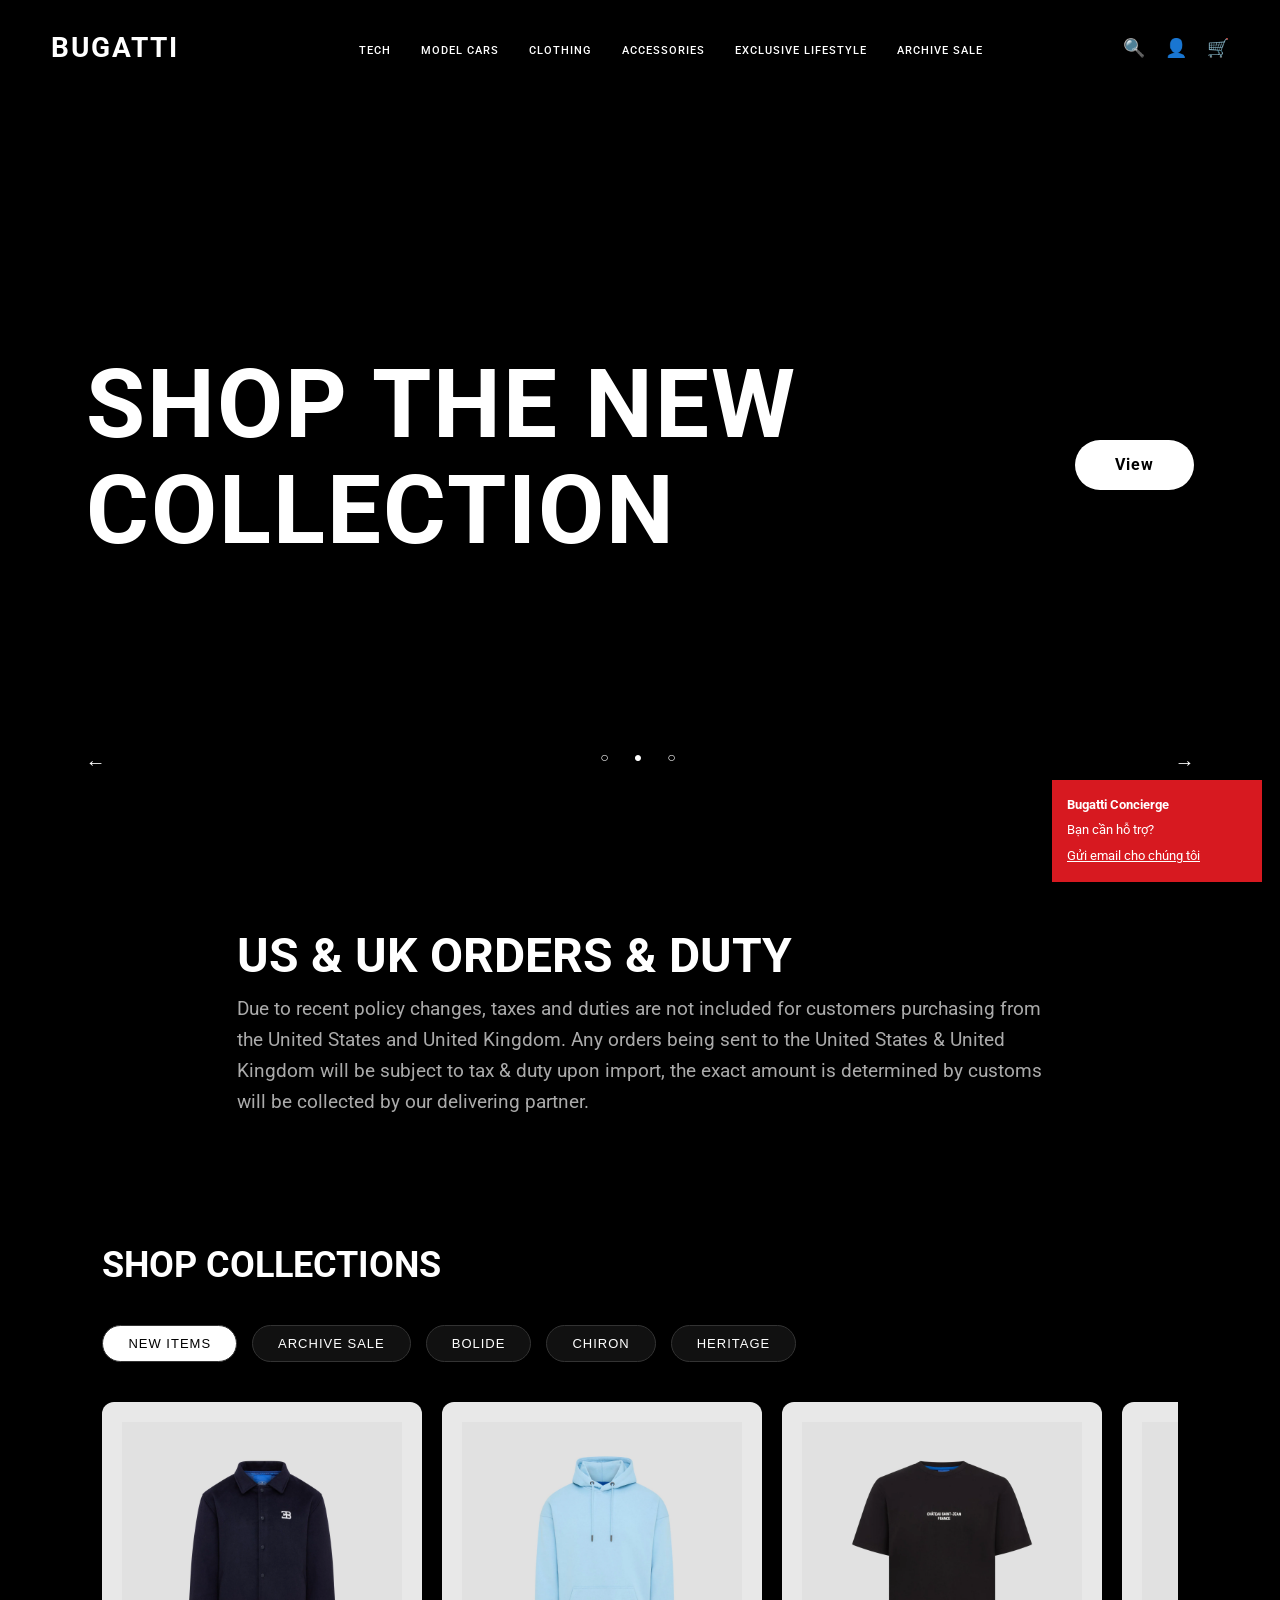
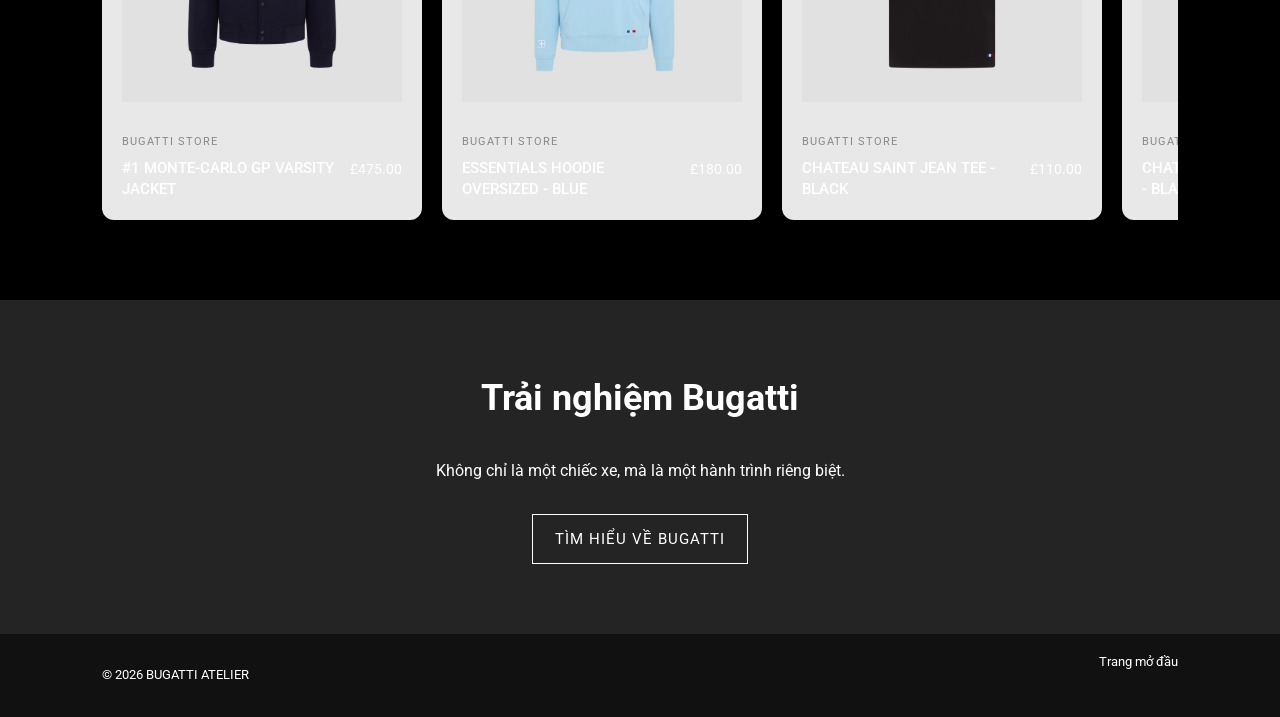
==== home-page.html @ a184dba7 "Add files via upload" ====
<!doctype html>
<html lang="vi">
  <head>
    <meta charset="UTF-8" />
    <meta name="viewport" content="width=device-width, initial-scale=1.0" />
    <title>Bugatti - Trang chủ</title>
    <link rel="stylesheet" href="styles.css" />
  </head>
  <body>
    <div id="container">
      <!-- =========================================
     THANH ĐIỀU HƯỚNG MỚI (TOP BAR)
     ========================================= -->
      <header class="top-bar">
        <div class="logo-text">BUGATTI</div>
        <nav class="main-menu">
          <ul>
            <li><a href="#">TECH</a></li>
            <li><a href="#products">MODEL CARS</a></li>
            <li><a href="#">CLOTHING</a></li>
            <li><a href="#">ACCESSORIES</a></li>
            <li><a href="#">EXCLUSIVE LIFESTYLE</a></li>
            <li><a href="#">ARCHIVE SALE</a></li>
          </ul>
        </nav>
        <div class="header-icons">
          <!-- Tạm dùng các icon dạng văn bản, bạn có thể thay bằng FontAwesome hoặc SVG sau -->
          <a href="#">🔍</a>
          <a href="login-signin.html">👤</a>
          <a href="#">🛒</a>
        </div>
      </header>

      <main>
        <!-- =========================================
     KHU VỰC HERO MỚI (BO GÓC NẰM TRONG NỀN ĐEN)
     ========================================= -->
        <div class="hero-wrapper">
          <div class="section hero new-hero">
            <!-- Khối ảnh nền tự động chuyển đổi (Giữ nguyên cấu trúc hoạt ảnh cũ) -->
            <div class="hero-slideshow">
              <div class="slide slide-1"></div>
              <div class="slide slide-2"></div>
              <div class="slide slide-3"></div>
              <div class="slide slide-4"></div>
              <div class="slide slide-5"></div>
            </div>

            <!-- Khối nội dung dàn sang 2 bên -->
            <div class="hero-content new-hero-content">
              <h1 class="hero-title">SHOP THE NEW<br />COLLECTION</h1>
              <a class="button view-btn" href="#products">View</a>
            </div>

            <!-- Bộ điều khiển dưới đáy (Arrows & Dots) -->
            <div class="hero-controls">
              <span class="arrow">←</span>
              <span class="dots">○ &nbsp; ● &nbsp; ○</span>
              <span class="arrow">→</span>
            </div>
          </div>
        </div>

        <!-- Thêm một dải phân cách trước khi vào bộ sưu tập -->
        <div class="section us-uk-banner">
          <h2>US & UK ORDERS & DUTY</h2>
          <p>
            Due to recent policy changes, taxes and duties are not included for
            customers purchasing from the United States and United Kingdom. Any
            orders being sent to the United States & United Kingdom will be
            subject to tax & duty upon import, the exact amount is determined by
            customs will be collected by our delivering partner.
          </p>
        </div>

        <div class="section simple-section" id="products">
          <h2>SHOP COLLECTIONS</h2>
          <div class="collection-filters">
            <button class="filter-btn active">NEW ITEMS</button>
            <button class="filter-btn">ARCHIVE SALE</button>
            <button class="filter-btn">BOLIDE</button>
            <button class="filter-btn">CHIRON</button>
            <button class="filter-btn">HERITAGE</button>
          </div>

          <!-- KHUNG CUỘN NGANG SẢN PHẨM -->
          <div class="product-scroll-container">
            <!-- Sản phẩm 1 -->
            <div class="bugatti-card">
              <div class="card-image-wrap">
                <img
                  class="img-default"
                  src="images/shirt_1.webp"
                  alt="#1 MONTE-CARLO GP VARSITY JACKET"
                />
                <img
                  class="img-hover"
                  src="images/shirt_1.1.webp"
                  alt="#1 MONTE-CARLO GP VARSITY JACKET Back"
                />
                <div class="quick-view">👁️</div>
                <button class="choose-btn">CHOOSE OPTIONS</button>
              </div>
              <div class="card-info">
                <p class="brand">BUGATTI STORE</p>
                <div class="title-price">
                  <h3 class="title">#1 MONTE-CARLO GP VARSITY JACKET</h3>
                  <span class="price">£475.00</span>
                </div>
              </div>
            </div>

            <!-- Sản phẩm 2 -->
            <div class="bugatti-card">
              <div class="card-image-wrap">
                <img
                  class="img-default"
                  src="images/shirt_2.webp"
                  alt="ESSENTIALS HOODIE OVERSIZED"
                />
                <img
                  class="img-hover"
                  src="images/shirt_2.1.webp"
                  alt="ESSENTIALS HOODIE OVERSIZED Back"
                />
                <div class="quick-view">👁️</div>
                <button class="choose-btn">CHOOSE OPTIONS</button>
              </div>
              <div class="card-info">
                <p class="brand">BUGATTI STORE</p>
                <div class="title-price">
                  <h3 class="title">ESSENTIALS HOODIE OVERSIZED - BLUE</h3>
                  <span class="price">£180.00</span>
                </div>
              </div>
            </div>

            <!-- Sản phẩm 3 -->
            <div class="bugatti-card">
              <div class="card-image-wrap">
                <img
                  class="img-default"
                  src="images/shirt_3.webp"
                  alt="CHATEAU SAINT JEAN TEE"
                />
                <img
                  class="img-hover"
                  src="images/shirt_3.1.webp"
                  alt="CHATEAU SAINT JEAN TEE Back"
                />
                <div class="quick-view">👁️</div>
                <button class="choose-btn">CHOOSE OPTIONS</button>
              </div>
              <div class="card-info">
                <p class="brand">BUGATTI STORE</p>
                <div class="title-price">
                  <h3 class="title">CHATEAU SAINT JEAN TEE - BLACK</h3>
                  <span class="price">£110.00</span>
                </div>
              </div>
            </div>

            <!-- Sản phẩm 4 -->
            <div class="bugatti-card">
              <div class="card-image-wrap">
                <img
                  class="img-default"
                  src="images/shirt_4.webp"
                  alt="CHATEAU SAINT JEAN HOODIE"
                />
                <img
                  class="img-hover"
                  src="images/shirt_4.1.webp"
                  alt="CHATEAU SAINT JEAN HOODIE Back"
                />
                <div class="quick-view">👁️</div>
                <button class="choose-btn">CHOOSE OPTIONS</button>
              </div>
              <div class="card-info">
                <p class="brand">BUGATTI STORE</p>
                <div class="title-price">
                  <h3 class="title">CHATEAU SAINT JEAN HOODIE - BLACK</h3>
                  <span class="price">£180.00</span>
                </div>
              </div>
            </div>

            <!-- Sản phẩm 5 -->
            <div class="bugatti-card">
              <div class="card-image-wrap">
                <img
                  class="img-default"
                  src="images/shirt_5.webp"
                  alt="BUGATTI SIGNATURE CAP"
                />
                <img
                  class="img-hover"
                  src="images/shirt_5.1.webp"
                  alt="BUGATTI SIGNATURE CAP Back"
                />
                <div class="quick-view">👁️</div>
                <button class="choose-btn">CHOOSE OPTIONS</button>
              </div>
              <div class="card-info">
                <p class="brand">BUGATTI STORE</p>
                <div class="title-price">
                  <h3 class="title">BUGATTI SIGNATURE CAP</h3>
                  <span class="price">£75.00</span>
                </div>
              </div>
            </div>

            <!-- Sản phẩm 6 -->
            <div class="bugatti-card">
              <div class="card-image-wrap">
                <img
                  class="img-default"
                  src="images/shirt_6.webp"
                  alt="EB WEEKENDER BAG"
                />
                <img
                  class="img-hover"
                  src="images/shirt_6.1.webp"
                  alt="EB WEEKENDER BAG Inside"
                />
                <div class="quick-view">👁️</div>
                <button class="choose-btn">CHOOSE OPTIONS</button>
              </div>
              <div class="card-info">
                <p class="brand">BUGATTI STORE</p>
                <div class="title-price">
                  <h3 class="title">EB WEEKENDER BAG - LEATHER</h3>
                  <span class="price">£850.00</span>
                </div>
              </div>
            </div>
          </div>
          <!-- Kết thúc khung cuộn -->
        </div>

        <div class="section dark-section">
          <h2>Trải nghiệm Bugatti</h2>
          <p>Không chỉ là một chiếc xe, mà là một hành trình riêng biệt.</p>
          <a class="button light-button" href="introducing.html"
            >TÌM HIỂU VỀ BUGATTI</a
          >
        </div>
      </main>

      <footer>
        <p>© 2026 BUGATTI ATELIER</p>
        <a href="opening.html">Trang mở đầu</a>
      </footer>
    </div>
    <div class="chat-box">
      <strong>Bugatti Concierge</strong>
      <p>Bạn cần hỗ trợ?</p>
      <a href="mailto:concierge@bugatti-atelier.example"
        >Gửi email cho chúng tôi</a
      >
    </div>
  </body>
</html>
---- styles.css ----
/* Tải font Roboto từ Google Fonts để hỗ trợ tốt hiển thị tiếng Việt */
@import url("https://fonts.googleapis.com/css2?family=Roboto:wght@400;500;700&display=swap");

/* =========================================
   THIẾT LẬP CƠ BẢN (RESET & TYPOGRAPHY)
   ========================================= */
* {
  /* Box model: Đảm bảo padding và border tính vào tổng chiều rộng của thẻ, tránh bị phình to[cite: 23, 24] */
  box-sizing: border-box;
}

body {
  margin: 0;
  background-color: #000000; /* Đổi thành đen tuyền */
  color: #ffffff; /* Đổi màu chữ mặc định thành trắng */
  font-family: "Roboto", Arial, Helvetica, sans-serif;
  font-size: 16px;
  line-height: 1.6;
}

img {
  /* Đảm bảo hình ảnh không bao giờ phình to vượt quá khung chứa nó[cite: 24] */
  max-width: 100%;
}

a {
  color: inherit; /* Link tự động lấy màu chữ của phần tử cha */
  text-decoration: none; /* Xóa gạch chân mặc định của thẻ a[cite: 24] */
}

/* =========================================
   KHỐI HEADER & ĐIỀU HƯỚNG (NAVIGATION)
   ========================================= */
.header {
  display: flex; /* Bật Flexbox để dàn hàng ngang[cite: 26] */
  justify-content: space-between; /* Đẩy Logo sang trái, link Đăng nhập sang phải[cite: 26] */
  align-items: center; /* Căn giữa các phần tử theo chiều dọc[cite: 26] */
  padding: 20px 8%; /* Đệm trên/dưới 20px, trái/phải thụt vào 8% so với màn hình[cite: 23] */
  background-color: #171717; /* Nền đen */
  color: white; /* Chữ trắng */
}

.header p {
  font-size: 12px;
  letter-spacing: 2px; /* Kéo giãn khoảng cách giữa các chữ cái */
}

.header a {
  padding: 6px; /* Vùng bấm của link rộng hơn */
}

/* Hiệu ứng khi lướt chuột qua các link (Hover)[cite: 24] */
.header a:hover,
.nav a:hover,
.product a:hover,
footer a:hover {
  color: #d71920; /* Đổi sang màu đỏ Bugatti */
}

.logo {
  margin: 0;
  width: 120px; /* Khống chế độ rộng logo */
}

.nav {
  display: flex; /* Bật Flexbox[cite: 26] */
  justify-content: space-between; /* Đẩy Menu sang trái, ô Tìm kiếm sang phải[cite: 26] */
  align-items: center; /* Căn giữa trục dọc[cite: 26] */
  padding: 12px 8%;
  background-color: #292929; /* Màu nền xám đậm */
  color: white;
}

.nav ul {
  display: flex; /* Dàn các thẻ li (Trang chủ, Sản phẩm...) thành hàng ngang[cite: 26] */
  margin: 0;
  padding: 0;
  list-style-type: none; /* Xóa dấu chấm đầu dòng của danh sách[cite: 18] */
}

.nav li {
  margin-right: 25px; /* Khoảng cách giữa các mục trong menu */
}

.nav form {
  display: flex; /* Ghép ô input và nút bấm thành 1 hàng ngang khít nhau[cite: 26] */
}

/* =========================================
   CÁC PHẦN TỬ FORM & NÚT BẤM (BUTTON)
   ========================================= */
input,
select,
textarea {
  width: 100%; /* Chiếm trọn chiều ngang của khung chứa */
  margin: 6px 0 16px; /* Cách trên 6px, cách dưới 16px */
  padding: 10px; /* Độ phồng bên trong ô nhập liệu[cite: 23] */
  border: 1px solid #999; /* Viền xám[cite: 23] */
  font-size: 15px;
}

input[type="checkbox"] {
  width: auto; /* Ô checkbox không kéo dài 100% */
  margin-right: 5px; /* Cách chữ kế bên 5px */
}

button {
  padding: 10px 16px;
  border: 0; /* Xóa viền mặc định */
  background-color: #d71920; /* Nền đỏ */
  color: white;
  cursor: pointer; /* Đổi biểu tượng chuột thành hình bàn tay khi chỉ vào */
}

.button {
  display: inline-block; /* Cho phép nút bấm nhận kích thước khối nhưng vẫn nằm nội dòng[cite: 25] */
  margin-top: 15px;
  padding: 12px 22px;
  border: 1px solid #171717; /* Viền đen[cite: 23] */
  background-color: #171717; /* Nền đen */
  color: white;
  font-size: 15px;
  letter-spacing: 1px;
}

.button:hover {
  background-color: #d71920; /* Đổi nền thành đỏ khi hover[cite: 24] */
  border-color: #d71920; /* Đổi viền thành đỏ */
}

.light-button {
  border-color: white;
  background-color: transparent; /* Nền trong suốt */
}

.light-button:hover {
  background-color: white; /* Hover nền trắng */
  color: #171717; /* Chữ đen */
}

/* =========================================
   TRANG MỞ ĐẦU (OPENING PAGE CÓ VIDEO)
   ========================================= */
.opening {
  position: relative; /* Trở thành gốc tọa độ để video ghim vào[cite: 25] */
  height: 100vh; /* Chiếm 100% chiều cao màn hình trình duyệt */
  overflow: hidden; /* Cắt bỏ những phần video bị lố ra ngoài[cite: 24] */
  color: white;
  text-align: center; /* Căn giữa chữ */
  background-color: black;
}

.opening video {
  position: absolute; /* Rút video ra khỏi luồng, đặt tự do đè lên phần nền[cite: 25] */
  top: 0; /* Ghim lên sát mép trên[cite: 25] */
  left: 0; /* Ghim sát mép trái[cite: 25] */
  width: 100%; /* Video rộng hết màn hình */
  height: 100%; /* Video cao hết màn hình */
  object-fit: cover; /* Đảm bảo video không bị méo, cắt cúp thông minh cho vừa khung */
}

.opening-content {
  position: relative;
  z-index: 1; /* Nâng lớp chữ lên trên lớp video (có z-index mặc định thấp hơn)[cite: 25] */
  max-width: 900px;
  margin: auto; /* Căn giữa khối chữ[cite: 23] */
  padding: 16vh 20px; /* Đẩy khối chữ xuống một khoảng bằng 16% chiều cao màn hình */
}

.opening-logo {
  margin: 0;
  color: #f2f2f2;
  font-family: "Brush Script MT", cursive; /* Font chữ ký nghệ thuật */
  font-weight: 500;
  font-size: 250px;
  line-height: 1; /* Chữ không có khoảng hở dòng thừa */
}

.opening-message {
  margin-top: 25px;
  color: #f2f2f2;
  font-size: 25px;
  font-weight: 700; /* Chữ in đậm */
  letter-spacing: 3px;
}

.opening .button {
  border-radius: 25px; /* Nút bo góc tròn[cite: 24] */
  padding: 11px 28px;
}

/* =========================================
   KHỐI HERO (BANNER CHÍNH) VÀ ABOUT HERO
   ========================================= */
.hero,
.about-hero {
  min-height: 520px; /* Đảm bảo banner không bị ép nhỏ hơn 520px */
  padding: 120px 12%; /* Tạo không gian bên trong để hiển thị chữ[cite: 23] */
  color: white;

  /* Lớp màng đen mờ đè lên hình nền giúp chữ dễ đọc hơn[cite: 23, 24] */
  background-image:
    linear-gradient(rgba(0, 0, 0, 0.6), rgba(0, 0, 0, 0.6)),
    url("images/Bugatti-Tourbillon-bg.jpg");
  background-position: center; /* Căn giữa tâm ảnh nền[cite: 23] */
  background-size: cover; /* Phóng to ảnh lấp đầy toàn bộ khu vực[cite: 23, 24] */
}

.hero h2,
.about-hero h1,
.car-title h1 {
  margin: 12px 0;
  font-family: "Roboto", Arial, Helvetica, sans-serif;
  font-weight: 700;
  font-size: 52px; /* Chữ rất to */
  line-height: 1.1;
}

.hero p {
  max-width: 500px; /* Giới hạn độ dài đoạn văn để không chạy hết chiều ngang */
}

/* =========================================
   THIẾT KẾ THANH ĐIỀU HƯỚNG MỚI (ĐEN TỔNG THỂ)
   ========================================= */
.top-bar {
  display: flex;
  justify-content: space-between; /* Đẩy Logo, Menu và Icons ra 3 góc */
  align-items: center; /* Căn giữa theo trục dọc[cite: 26] */
  padding: 20px 4%;
  background-color: #000000; /* Nền đen tuyền */
  color: #ffffff;
}

.logo-text {
  font-size: 28px;
  font-weight: 700;
  letter-spacing: 2px;
}

.main-menu ul {
  display: flex;
  list-style: none;
  gap: 30px; /* Khoảng cách giữa các chữ trong menu */
}

.main-menu a {
  font-size: 11px;
  text-transform: uppercase;
  letter-spacing: 1px;
  font-weight: 500;
  transition: color 0.3s;
}

.header-icons {
  display: flex;
  gap: 20px;
  font-size: 18px;
}

.header-icons a {
  color: white;
}

/* =========================================
   HIỆU ỨNG SLIDESHOW TRANG CHỦ (HERO)
   ========================================= */

/* 1. Biến khối Hero thành gốc tọa độ và tắt nền tĩnh cũ[cite: 25] */
.hero {
  position: relative;
  background-image: none; /* Tắt ảnh nền tĩnh mặc định */
  overflow: hidden; /* Không cho ảnh lồi ra ngoài khung */
}

/* 2. Ép khối nội dung chữ nổi lên trên cùng[cite: 25] */
.hero-content {
  position: relative;
  z-index: 2; /* Lớp số 2, đè lên ảnh nền */
}

/* 3. Khung chứa 3 ảnh slide nằm dưới chữ[cite: 25] */
.hero-slideshow {
  position: absolute;
  inset: 0; /* Căng khung chứa ra 4 góc (top, left, bottom, right = 0)[cite: 25] */
  z-index: 1; /* Lớp số 1, nằm dưới chữ */
}

/* 4. Thiết lập chung cho từng ảnh slide */
.hero-slideshow .slide {
  position: absolute;
  inset: 0;
  background-size: cover;
  background-position: center;
  opacity: 0; /* Mặc định ẩn hoàn toàn (trong suốt) */

  /* Chạy hoạt ảnh tên là "fadeSlide", tốn 15 giây cho 1 vòng lặp, chạy vô hạn */
  animation: fadeSlide 15s infinite;
}

/* Phủ một lớp màng đen mờ lên từng ảnh để chữ màu trắng nổi bật hơn[cite: 25] */
.hero-slideshow .slide::after {
  content: "";
  position: absolute;
  inset: 0;
  background-color: rgba(0, 0, 0, 0.6);
}

/* 5. Gắn ảnh cụ thể và canh thời gian xuất hiện (Delay) */
.hero-slideshow .slide-1 {
  background-image: url("images/01BUGATTI-Solitaire-Destrier.jpg");
  animation-delay: 0s; /* Chạy ngay lập tức */
}

.hero-slideshow .slide-2 {
  background-image: url("images/02BUGATTI-Solitaire-Destrier.jpg");
  animation-delay: 5s; /* Đợi 5 giây sau mới bắt đầu rõ lên */
}

.hero-slideshow .slide-3 {
  background-image: url("images/05BUGATTI-Solitaire-Destrier.jpg");
  animation-delay: 10s; /* Đợi 5 giây sau mới bắt đầu rõ lên */
}

.hero-slideshow .slide-4 {
  background-image: url("images/11BUGATTI-Solitaire-Destrier.jpg");
  animation-delay: 15s; /* Đợi 10 giây sau mới bắt đầu rõ lên */
}

.hero-slideshow .slide-5 {
  background-image: url("images/13BUGATTI-Solitaire-Destrier.jpg");
  animation-delay: 20s; /* Đợi 10 giây sau mới bắt đầu rõ lên */
}

/* 6. Trục thời gian (Keyframes) tạo hiệu ứng rõ từ từ (Fade)[cite: 26] */
/* Cập nhật lại trục thời gian Fade cho phù hợp với chu kỳ 5 ảnh (20% mỗi ảnh) */
/* Cập nhật lại trục thời gian Fade để tạo hiệu ứng nối đuôi nhau hoàn hảo */
@keyframes fadeSlide {
  0% {
    opacity: 0;
    transform: scale(1);
  }
  4% {
    opacity: 1;
  } /* Mất 1 giây để hiện rõ hoàn toàn */
  20% {
    opacity: 1;
  } /* Lệnh then chốt: Giữ độ rõ tối đa đến hết giây thứ 5 */
  24% {
    opacity: 0;
  } /* Tự động mờ dần đi trong 1 giây tiếp theo (khớp với lúc ảnh sau đang sáng lên) */
  100% {
    opacity: 0;
    transform: scale(1.05);
  }
}

/* =========================================
   THIẾT KẾ HERO MỚI (BỐ CỤC SPLIT VÀ BO GÓC)
   ========================================= */
.hero-wrapper {
  background-color: #000000; /* Vùng bao ngoài cùng màu đen tạo khung */
  padding: 0 2% 40px 2%; /* Tạo viền đen bao quanh bức ảnh hero */
}

.new-hero {
  border-radius: 20px; /* Bo góc bức ảnh nền[cite: 23] */
  min-height: 80vh; /* Cao bằng 80% màn hình */
  display: flex;
  flex-direction: column;
  justify-content: center; /* Đẩy cụm nội dung ra giữa trục dọc[cite: 26] */
  padding: 60px;
  position: relative;
  overflow: hidden;
  background-color: #000000; /* BỔ SUNG LỆNH NÀY */
}

/* Ép tiêu đề và nút bấm nằm trên 1 hàng ngang, đẩy ra 2 mép[cite: 26] */
.new-hero-content {
  display: flex;
  justify-content: space-between;
  align-items: center;
  width: 100%;
  position: relative;
  z-index: 2; /* Nổi lên trên ảnh nền */
}

.hero-title {
  font-size: 6rem;
  line-height: 1.1;
  letter-spacing: 2px;
  margin: 0;
  text-transform: uppercase;
}

/* Nút bấm trắng dạng viên thuốc (Pill shape) */
.view-btn {
  background-color: #ffffff;
  color: #000000;
  border-radius: 50px; /* Bo tròn tuyệt đối thành hình viên thuốc[cite: 23] */
  padding: 12px 40px;
  font-size: 16px;
  font-weight: bold;
  text-transform: none; /* Bỏ viết hoa toàn bộ */
  border: none;
  transition: background-color 0.3s;
}

.view-btn:hover {
  background-color: #cccccc; /* Đổi màu nhẹ khi hover */
  border: none;
}

/* Bộ điều khiển đáy (Mũi tên & Chấm tròn) */
.hero-controls {
  position: absolute; /* Rút ra khỏi luồng, đặt tự do[cite: 25] */
  bottom: 40px; /* Cách đáy 40px[cite: 25] */
  left: 60px; /* Căn lề trái/phải bằng với mép chữ[cite: 25] */
  right: 60px;
  display: flex;
  justify-content: space-between; /* Đẩy 2 mũi tên ra 2 đầu, dấu chấm ở giữa[cite: 26] */
  z-index: 2;
  color: white;
  font-size: 20px;
  cursor: pointer;
}

.dots {
  font-size: 14px;
  letter-spacing: 4px;
}

/* Dải băng rôn thông báo US & UK */
.us-uk-banner {
  background-color: #000000;
  color: white;
  text-align: center;
  padding: 60px 20px;
  width: 100%; /* Căng ra hết chiều ngang màn hình */
  margin: 0 auto; /* Căn giữa khối banner */
}

.us-uk-banner h2 {
  font-size: 3rem;
  margin-bottom: 15px;
  text-align: left;
  width: 65%; /*Giới hạn độ dài đoạn văn bản */
  margin: 0 auto; /* Căn giữa đoạn văn bản */
}

.us-uk-banner p {
  font-size: 1.2rem;
  color: #aaaaaa;
  text-align: left;
  width: 65%; /*Giới hạn độ dài đoạn văn bản */
  margin: 0 auto; /* Căn giữa đoạn văn bản */
}

/* =========================================
   KHU VỰC NỘI DUNG TIÊU CHUẨN (SIMPLE SECTION)
   ========================================= */
.simple-section {
  max-width: 2100px; /* Giới hạn chiều rộng tối đa, tránh bị bè trên màn hình to */
  margin: 0 auto; /* Đẩy khối nội dung ra chính giữa trình duyệt */
  padding: 60px 8%; /* Khoảng đệm trên dưới 60px, 2 bên thụt 8%[cite: 23] */
}

.simple-section h2,
.dark-section h2,
.contact-section h2 {
  margin-top: 0;
  font-family: "Roboto", Arial, Helvetica, sans-serif;
  font-weight: 700;
  font-size: 36px;
}

.section-text {
  max-width: 600px; /* Giới hạn độ dài của đoạn văn bản giới thiệu */
}

/* =========================================
   BỘ SƯU TẬP SẢN PHẨM (CUỘN NGANG & HIỆU ỨNG BUGATTI)
   ========================================= */

/* Thanh bộ lọc sản phẩm */
.collection-filters {
  display: flex;
  gap: 15px;
  margin-bottom: 40px;
  overflow-x: auto; /* Cho phép cuộn ngang nếu màn hình nhỏ */
  -ms-overflow-style: none;
  scrollbar-width: none;
}
.collection-filters::-webkit-scrollbar {
  display: none;
}

.filter-btn {
  background-color: #111111; /* Đen nhạt */
  color: #ffffff;
  border: 1px solid #333333;
  border-radius: 30px;
  padding: 10px 25px;
  font-size: 13px;
  letter-spacing: 1px;
  cursor: pointer;
  white-space: nowrap;
  transition: all 0.3s ease;
}

.filter-btn:hover {
  border-color: #ffffff; /* Sáng viền khi hover */
}

.filter-btn.active {
  background-color: #ffffff;
  color: #000000;
}

/* 1. KHUNG CUỘN NGANG (CAROUSEL) */
.product-scroll-container {
  display: flex;
  flex-wrap: nowrap; /* Bắt ép không rớt dòng */
  overflow-x: auto; /* Kích hoạt cuộn ngang */
  gap: 20px;
  padding-bottom: 20px;
  
  /* Tạo độ hít (snap) mượt mà khi cuộn */
  scroll-snap-type: x mandatory; 
  scroll-behavior: smooth;
  
  /* Ẩn thanh cuộn thô trên Windows */
  -ms-overflow-style: none;
  scrollbar-width: none;
}

/* Ẩn thanh cuộn trên Chrome/Safari */
.product-scroll-container::-webkit-scrollbar {
  display: none;
}

/* 2. BỘ KHUNG THẺ SẢN PHẨM */
.bugatti-card {
  flex: 0 0 320px; /* Khóa cứng chiều rộng mỗi thẻ là 320px */
  scroll-snap-align: start; /* Hít thẻ vào lề trái khi ngừng cuộn */
  
  background-color: #e8e8e8;
  border-radius: 12px;
  padding: 20px;
  display: flex;
  flex-direction: column;
  cursor: pointer;
}

/* 3. KHU VỰC HÌNH ẢNH & HIỆU ỨNG XẾP CHỒNG */
.card-image-wrap {
  position: relative;
  width: 100%;
  aspect-ratio: 1 / 1; /* Cố định khung vuông */
  overflow: hidden;
  margin-bottom: 20px;
}

.card-image-wrap img {
  position: absolute;
  top: 0;
  left: 0;
  width: 100%;
  height: 100%;
  object-fit: contain;
  transition: opacity 0.4s ease; /* Chuyển động mờ mượt mà */
}

/* Ẩn ảnh mặt sau mặc định */
.img-hover {
  opacity: 0; 
}

/* CÁC NÚT BẤM ẨN */
.quick-view {
  position: absolute;
  top: 10px;
  right: 10px;
  background-color: #000;
  color: #fff;
  width: 40px;
  height: 40px;
  border-radius: 50%;
  display: flex;
  justify-content: center;
  align-items: center;
  
  opacity: 0; /* Ẩn mặc định */
  transform: translateY(10px); /* Kéo xuống 10px để làm hiệu ứng trượt lên */
  transition: all 0.3s ease;
}

.choose-btn {
  position: absolute;
  bottom: 10px;
  left: 50%;
  transform: translateX(-50%) translateY(10px);
  background-color: #fff;
  color: #000;
  border: none;
  padding: 10px 20px;
  border-radius: 30px;
  font-weight: 600;
  font-size: 13px;
  white-space: nowrap;
  
  opacity: 0; /* Ẩn mặc định */
  transition: all 0.3s ease;
}

/* 4. SỰ KIỆN HOVER KÍCH HOẠT HIỆU ỨNG */
.bugatti-card:hover .img-default { opacity: 0; }
.bugatti-card:hover .img-hover { opacity: 1; }

.bugatti-card:hover .quick-view {
  opacity: 1;
  transform: translateY(0);
}

.bugatti-card:hover .choose-btn {
  opacity: 1;
  transform: translateX(-50%) translateY(0);
}

.choose-btn:hover {
  background-color: #000;
  color: #fff;
}

/* 5. KHU VỰC THÔNG TIN CHỮ BÊN DƯỚI */
.card-info .brand {
  font-size: 11px;
  color: #888;
  text-transform: uppercase;
  letter-spacing: 1px;
  margin-bottom: 8px;
}

.title-price {
  display: flex;
  justify-content: space-between;
  align-items: flex-start;
  gap: 15px;
}

.title-price .title {
  font-size: 15px;
  font-weight: 500;
  margin: 0;
  line-height: 1.4;
}

.title-price .price {
  font-size: 14px;
  font-weight: 400;
}

/* =========================================
   CÁC KHU VỰC KHÁC (DARK SECTION, FOOTER, CHAT)
   ========================================= */
.dark-section {
  padding: 70px 8%;
  color: white;
  text-align: center; /* Chữ căn giữa */
  background-color: #242424;
}

footer {
  display: flex; /* Flexbox dàn hàng ngang cho bản quyền và link[cite: 26] */
  justify-content: space-between; /* Đẩy 2 phần tử ra sát 2 lề[cite: 26] */
  padding: 18px 8%;
  color: white;
  background-color: #111; /* Nền đen sẫm */
  font-size: 13px;
}

.chat-box {
  position: fixed; /* Ghim chết khối chat ở góc màn hình, bất chấp việc cuộn chuột[cite: 25] */
  right: 18px; /* Cách mép phải 18px[cite: 25] */
  bottom: 18px; /* Cách đáy 18px[cite: 25] */
  width: 210px;
  padding: 15px;
  color: white;
  background-color: #d71920; /* Đỏ Bugatti */
  font-size: 13px;
  /* z-index có thể thêm ở đây nếu chat box bị đè[cite: 25] */
}

.chat-box p {
  margin: 5px 0;
}

.chat-box a {
  text-decoration: underline; /* Tạo gạch chân cho link email */
}

.car-title {
  padding: 55px 8%;
  color: white;
  background-color: #242424;
}

.big-image {
  display: block; /* Tránh có khoảng trắng nhỏ thừa dưới đáy ảnh do định dạng inline mặc định[cite: 25] */
  width: 100%;
  max-height: 620px; /* Không cho ảnh cao quá 620px */
  object-fit: cover; /* Cắt thông minh để ảnh lấp đầy[cite: 25] */
}

.feature-list {
  padding-left: 20px; /* Thụt đầu dòng cho danh sách tính năng */
}

.gray-section {
  max-width: none; /* Phá vỡ max-width để nền xám trải tràn 100% màn hình */
  background-color: #dfdcd4;
}

/* =========================================
   ĐỊNH DẠNG BẢNG (TABLE)[cite: 19]
   ========================================= */
table {
  width: 100%;
  border-collapse: collapse; /* Xóa khoảng hở rãnh kép giữa các ô trong bảng[cite: 19] */
  background-color: white;
}

th,
td {
  padding: 12px; /* Đệm tạo khoảng thở cho chữ trong ô[cite: 19] */
  border: 1px solid #aaa; /* Kẻ viền xám[cite: 19] */
  text-align: left; /* Chữ canh trái[cite: 19] */
}

th {
  background-color: #242424; /* Nền ô tiêu đề tối màu[cite: 19] */
  color: white;
}

/* =========================================
   TRANG ĐĂNG NHẬP / ĐĂNG KÝ (FORM PAGE)
   ========================================= */
.form-page {
  display: flex;
  flex-direction: column; /* Ép tiêu đề intro và khối form xếp chồng dọc từ trên xuống[cite: 26] */
  gap: 40px; /* Khoảng cách giữa phần intro và phần form */
  max-width: 1200px; /* Giới hạn độ rộng tối đa để form không bị bẹp ngang */
  margin: auto; /* Căn ra giữa[cite: 23] */
  padding: 70px 8%;
}

.form-intro,
.form-list {
  flex: 1; /* Cho phép giãn đều chiều cao[cite: 26] */
}

.form-list {
  display: flex; /* Dàn Form đăng nhập và Form đăng ký nằm cạnh nhau[cite: 26] */
  gap: 20px; /* Khoảng cách giữa 2 bảng form */
}

.form-list form {
  flex: 1; /* Chia đều không gian để 2 form rộng bằng nhau[cite: 26] */
  padding: 25px; /* Khoảng thở bên trong form[cite: 23] */
  background-color: white;
  border: 1px solid #c9c6bf; /* Viền bao ngoài form[cite: 23] */
}

.form-list h2 {
  margin-top: 0;
  font-family: "Roboto", Arial, Helvetica, sans-serif;
  font-weight: 700;
}

/* =========================================
   TRANG GIỚI THIỆU (TIMELINE & BẢN ĐỒ)
   ========================================= */
.about-hero {
  /* Chèn gradient đen làm tối ảnh nền để chữ bật lên[cite: 24] */
  background-image:
    linear-gradient(rgba(0, 0, 0, 0.6), rgba(0, 0, 0, 0.6)),
    url("images/Bugatti-Tourbillon-bg.jpg");
}

.timeline {
  padding-left: 22px; /* Thụt vào trong cho danh sách ngày tháng[cite: 18] */
}

.timeline li {
  margin-bottom: 16px;
}

.contact-section {
  display: flex; /* Dàn khối chữ liên hệ và Bản đồ thành hàng ngang[cite: 26] */
  gap: 30px;
  padding: 60px 8%;
  color: white;
  background-color: #242424;
}

.contact-section > div,
.contact-section iframe {
  width: 50%; /* Chia đôi mỗi bên 50% diện tích cho phần thông tin và phần Bản đồ */
}

.contact-section iframe {
  min-height: 420px;
  border: 0;
}

/* Responsive Google Maps */
.map-container {
  position: relative;
  padding-bottom: 50%; /* Đổi từ 75% xuống 50% để bản đồ nằm ngang gọn gàng hơn */
  height: 0;
  overflow: hidden;
}

.map-container iframe {
  position: absolute;
  top: 0;
  left: 0;
  width: 100%;
  height: 100%;
  border: 0;
}

/* =========================================
   TỐI ƯU GIAO DIỆN TRÊN ĐIỆN THOẠI (RESPONSIVE)
   ========================================= */
/* Khi màn hình nhỏ hơn 700px, toàn bộ các lệnh trong này sẽ đè lên lệnh bên trên */
@media (max-width: 700px) {
  .opening-content {
    padding-top: 25vh; /* Đẩy chữ ở trang mở đầu thấp xuống một chút */
  }

  .opening-logo {
    font-size: 72px; /* Thu nhỏ logo khổng lồ cho vừa màn hình đt */
  }

  .opening-message {
    font-size: 11px;
    letter-spacing: 1px;
  }

  /* Chuyển tất cả các bố cục ngang (Flex) thành dọc (Block) để nội dung tự rớt dòng[cite: 25] */
  .header,
  .nav,
  footer,
  .form-page,
  .form-list,
  .contact-section {
    display: block;
  }

  /* Tạo khoảng cách dưới khi nội dung bị đẩy xuống dòng */
  .header > *,
  .nav > *,
  .nav li,
  footer > *,
  .product-list > *,
  .form-list form {
    margin-bottom: 15px;
  }

  .nav ul {
    display: block; /* Trả menu ngang thành menu dọc[cite: 25] */
  }

  .hero,
  .about-hero {
    min-height: 420px;
    padding: 80px 8%;
  }

  .hero h2,
  .about-hero h1,
  .car-title h1 {
    font-size: 38px; /* Thu nhỏ tiêu đề */
  }

  .product-list > img {
    margin-bottom: 15px;
  }

  .contact-section > div,
  .contact-section .map-container {
    width: 100%; /* Sửa thành 100% để bản đồ và form tràn viền, xếp chồng lên nhau trên điện thoại */
    margin-bottom: 30px; /* Thêm một chút khoảng cách để bản đồ không dính sát vào form phía trên */
  }

  .chat-box {
    display: none; /* Ẩn hộp chat đi để tránh che khuất màn hình điện thoại[cite: 25] */
  }
}
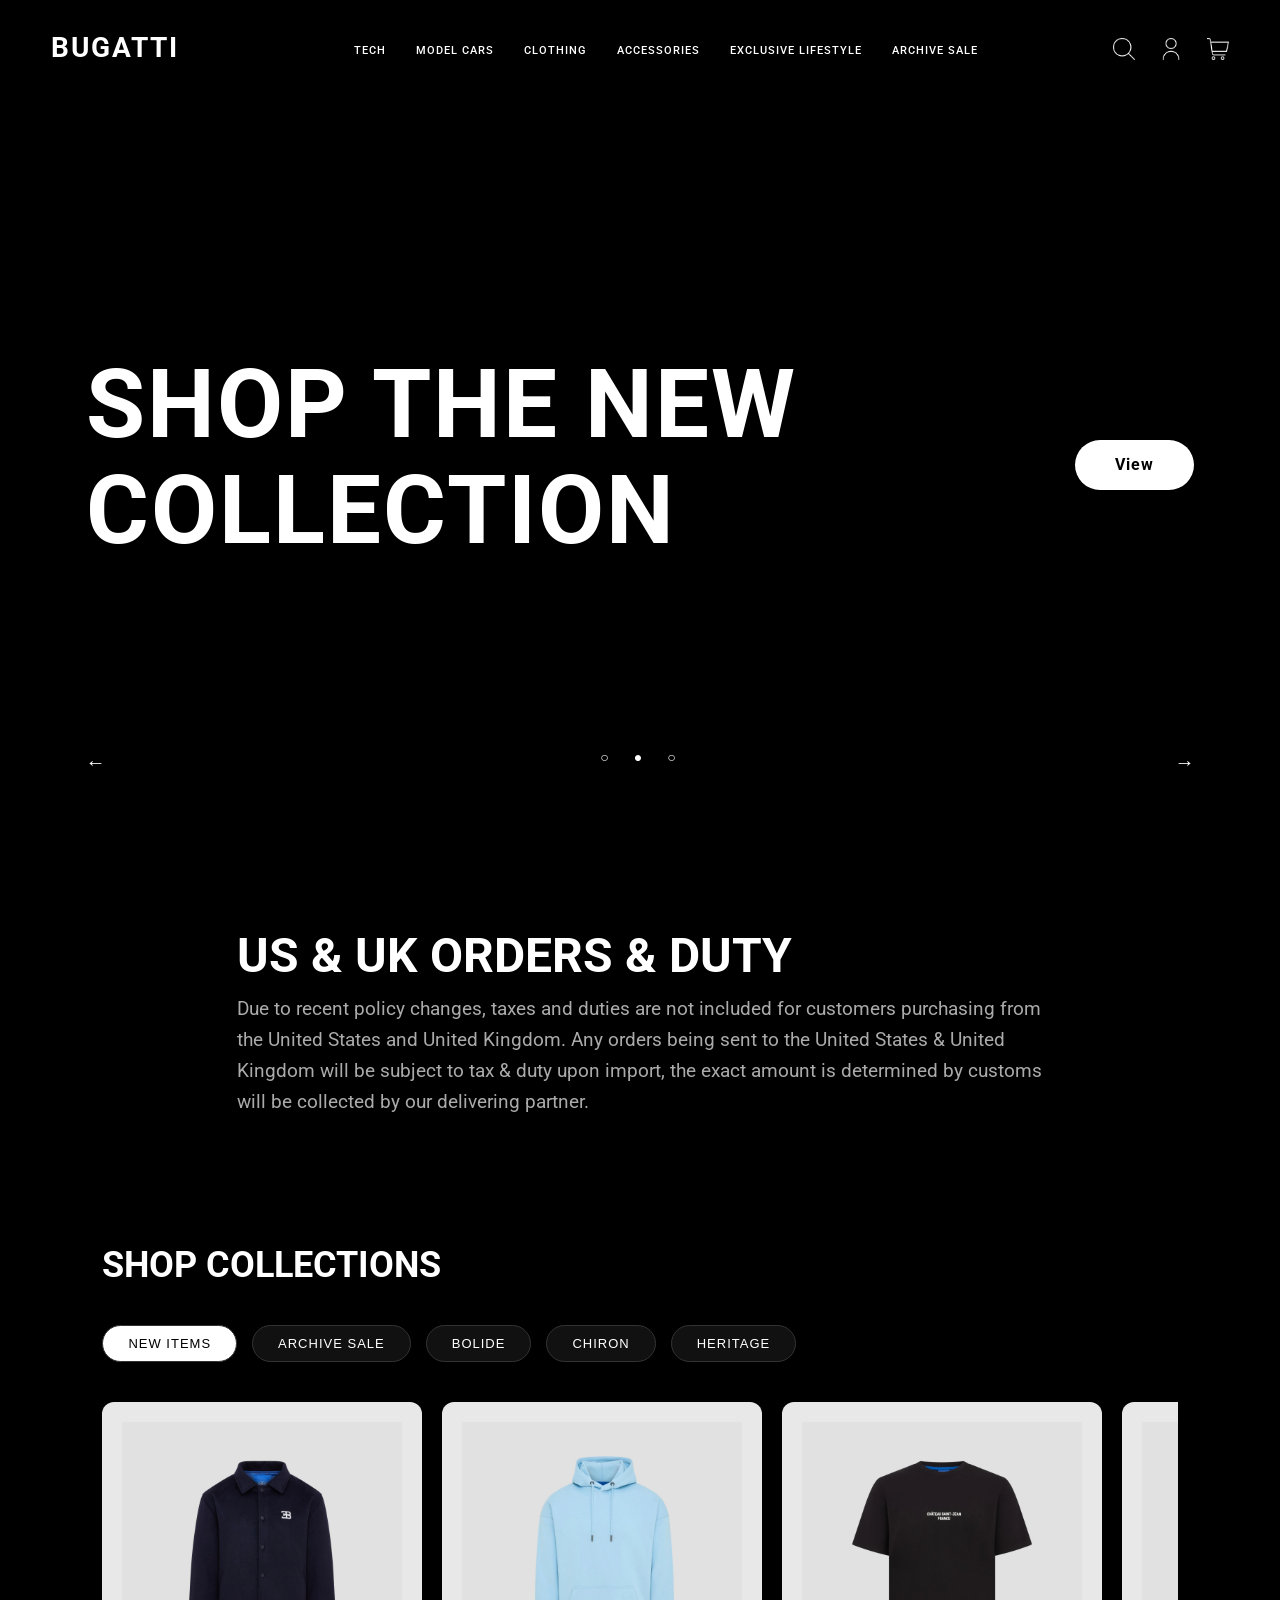
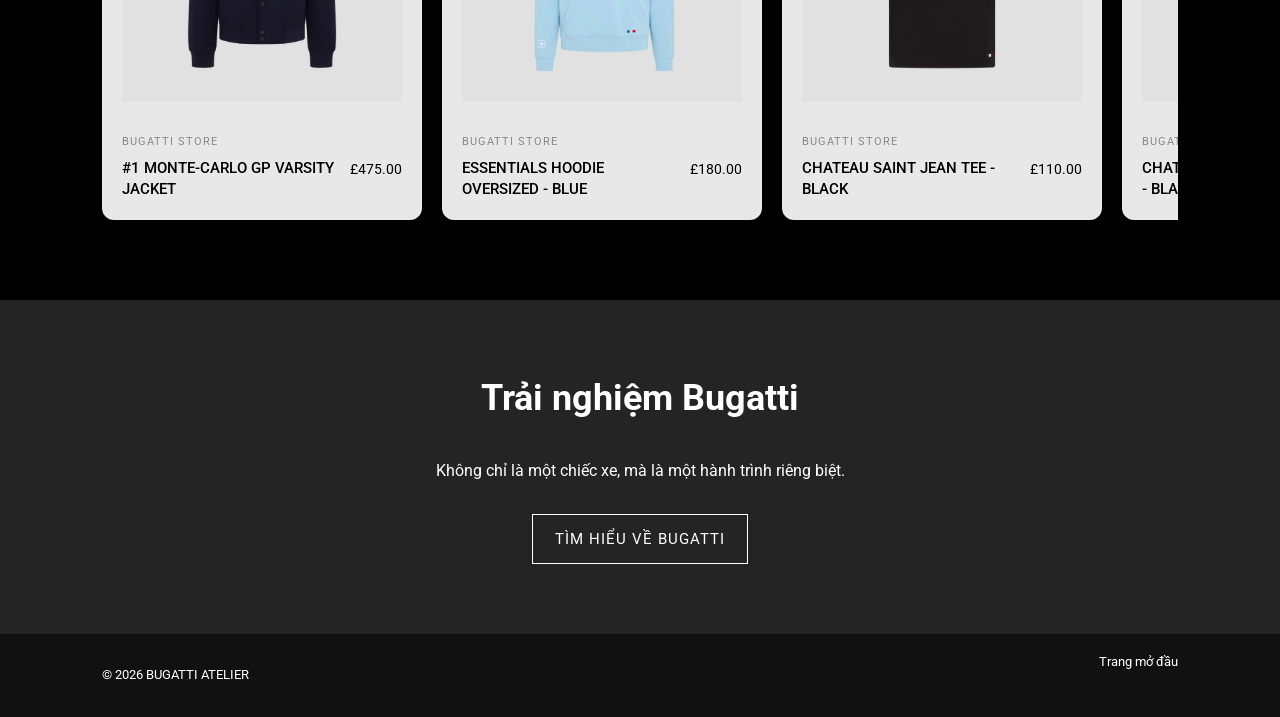
==== commit 8684f5a7: "Add files via upload" ====
--- a/home-page.html
+++ b/home-page.html
@@ -24,10 +24,16 @@
           </ul>
         </nav>
         <div class="header-icons">
-          <!-- Tạm dùng các icon dạng văn bản, bạn có thể thay bằng FontAwesome hoặc SVG sau -->
-          <a href="#">🔍</a>
-          <a href="login-signin.html">👤</a>
-          <a href="#">🛒</a>
+          <!-- Thay href="#" bằng link thực tế nếu có -->
+          <a href="#"
+            ><img src="images/search.png" alt="Tìm kiếm" class="nav-icon"
+          /></a>
+          <a href="login-signin.html"
+            ><img src="images/avatar.png" alt="Tài khoản" class="nav-icon"
+          /></a>
+          <a href="#"
+            ><img src="images/cart.png" alt="Giỏ hàng" class="nav-icon"
+          /></a>
         </div>
       </header>
 
@@ -87,6 +93,8 @@
           <div class="product-scroll-container">
             <!-- Sản phẩm 1 -->
             <div class="bugatti-card">
+              <a href="product-detail_1.html" class="full-card-link"></a>
+
               <div class="card-image-wrap">
                 <img
                   class="img-default"
@@ -98,7 +106,10 @@
                   src="images/shirt_1.1.webp"
                   alt="#1 MONTE-CARLO GP VARSITY JACKET Back"
                 />
-                <div class="quick-view">👁️</div>
+                <!-- Sửa dòng chữ cũ thành dòng này cho TẤT CẢ các thẻ sản phẩm -->
+                <div class="quick-view">
+                  <img src="images/eye.png" alt="Quick View" class="eye-icon" />
+                </div>
                 <button class="choose-btn">CHOOSE OPTIONS</button>
               </div>
               <div class="card-info">
@@ -112,6 +123,8 @@
 
             <!-- Sản phẩm 2 -->
             <div class="bugatti-card">
+              <a href="product-detail_2.html" class="full-card-link"></a>
+
               <div class="card-image-wrap">
                 <img
                   class="img-default"
@@ -137,6 +150,8 @@
 
             <!-- Sản phẩm 3 -->
             <div class="bugatti-card">
+              <a href="product-detail_3.html" class="full-card-link"></a>
+
               <div class="card-image-wrap">
                 <img
                   class="img-default"
@@ -162,6 +177,8 @@
 
             <!-- Sản phẩm 4 -->
             <div class="bugatti-card">
+              <a href="product-detail_4.html" class="full-card-link"></a>
+
               <div class="card-image-wrap">
                 <img
                   class="img-default"
@@ -187,6 +204,8 @@
 
             <!-- Sản phẩm 5 -->
             <div class="bugatti-card">
+              <a href="product-detail_5.html" class="full-card-link"></a>
+
               <div class="card-image-wrap">
                 <img
                   class="img-default"
@@ -212,6 +231,8 @@
 
             <!-- Sản phẩm 6 -->
             <div class="bugatti-card">
+              <a href="product-detail_6.html" class="full-card-link"></a>
+
               <div class="card-image-wrap">
                 <img
                   class="img-default"
@@ -252,12 +273,5 @@
         <a href="opening.html">Trang mở đầu</a>
       </footer>
     </div>
-    <div class="chat-box">
-      <strong>Bugatti Concierge</strong>
-      <p>Bạn cần hỗ trợ?</p>
-      <a href="mailto:concierge@bugatti-atelier.example"
-        >Gửi email cho chúng tôi</a
-      >
-    </div>
   </body>
 </html>
--- a/styles.css
+++ b/styles.css
@@ -252,14 +252,27 @@
   transition: color 0.3s;
 }
 
+/* Đảm bảo khung chứa các icon dàn hàng ngang và cách đều nhau */
 .header-icons {
   display: flex;
-  gap: 20px;
-  font-size: 18px;
-}
-
-.header-icons a {
-  color: white;
+  gap: 25px; /* Khoảng cách giữa các icon */
+  align-items: center; /* Căn giữa theo trục dọc */
+}
+
+/* Khống chế kích thước ảnh PNG */
+.nav-icon {
+  width: 22px; /* Kích thước chuẩn cho icon trên thanh điều hướng */
+  height: 22px;
+  object-fit: contain; /* Đảm bảo icon không bị méo */
+  display: block; /* Loại bỏ khoảng trắng thừa dưới đáy thẻ a */
+
+  /* (Tùy chọn) Thêm hiệu ứng chuyển động nếu bạn muốn icon mờ đi khi hover */
+  transition: opacity 0.3s ease;
+}
+
+/* Hiệu ứng khi rê chuột qua icon (Vì là ảnh PNG trắng nên không đổi sang màu đỏ được, ta dùng cách làm mờ đi một chút) */
+.header-icons a:hover .nav-icon {
+  opacity: 0.6; /* Mờ đi 60% khi rê chuột */
 }
 
 /* =========================================
@@ -524,11 +537,11 @@
   overflow-x: auto; /* Kích hoạt cuộn ngang */
   gap: 20px;
   padding-bottom: 20px;
-  
+
   /* Tạo độ hít (snap) mượt mà khi cuộn */
-  scroll-snap-type: x mandatory; 
+  scroll-snap-type: x mandatory;
   scroll-behavior: smooth;
-  
+
   /* Ẩn thanh cuộn thô trên Windows */
   -ms-overflow-style: none;
   scrollbar-width: none;
@@ -543,13 +556,68 @@
 .bugatti-card {
   flex: 0 0 320px; /* Khóa cứng chiều rộng mỗi thẻ là 320px */
   scroll-snap-align: start; /* Hít thẻ vào lề trái khi ngừng cuộn */
-  
+
   background-color: #e8e8e8;
   border-radius: 12px;
   padding: 20px;
   display: flex;
   flex-direction: column;
   cursor: pointer;
+  color: #000000;
+}
+
+/* 1. Cấp quyền làm mốc tọa độ cho thẻ Card */
+.bugatti-card {
+  position: relative; /* Thêm lệnh này vào class .bugatti-card hiện tại của bạn */
+
+  /* Các lệnh cũ giữ nguyên... */
+  flex: 0 0 320px;
+  scroll-snap-align: start;
+  background-color: #e8e8e8;
+  border-radius: 12px;
+  padding: 20px;
+  display: flex;
+  flex-direction: column;
+  cursor: pointer;
+  color: #000000;
+}
+
+/* 2. Biến thẻ a thành một tấm kính trong suốt phủ kín toàn bộ thẻ sản phẩm */
+.full-card-link {
+  position: absolute;
+  top: 0;
+  left: 0;
+  right: 0;
+  bottom: 0;
+  z-index: 5; /* Đặt tấm kính ở layer số 5 */
+}
+
+/* 3. Nâng các nút bấm lên layer số 10 để nó không bị tấm kính che mất */
+
+/* Khối tròn bao quanh con mắt (giữ nguyên cấu hình cũ) */
+.quick-view {
+  position: absolute;
+  top: 10px;
+  right: 10px;
+  background-color: #000000;
+  width: 40px;
+  height: 40px;
+  border-radius: 50%;
+  display: flex;
+  justify-content: center;
+  align-items: center;
+  opacity: 0;
+  transform: translateY(10px);
+  transition: all 0.3s ease;
+  z-index: 10;
+  pointer-events: auto;
+}
+
+/* THÊM MỚI: Khống chế kích thước ảnh eye.png cho vừa vặn trong cái nút tròn đen */
+.eye-icon {
+  width: 15px; /* Hoặc 18px tùy độ to nhỏ của bức ảnh gốc */
+  height: 15px;
+  object-fit: contain;
 }
 
 /* 3. KHU VỰC HÌNH ẢNH & HIỆU ỨNG XẾP CHỒNG */
@@ -573,7 +641,7 @@
 
 /* Ẩn ảnh mặt sau mặc định */
 .img-hover {
-  opacity: 0; 
+  opacity: 0;
 }
 
 /* CÁC NÚT BẤM ẨN */
@@ -589,7 +657,7 @@
   display: flex;
   justify-content: center;
   align-items: center;
-  
+
   opacity: 0; /* Ẩn mặc định */
   transform: translateY(10px); /* Kéo xuống 10px để làm hiệu ứng trượt lên */
   transition: all 0.3s ease;
@@ -608,14 +676,18 @@
   font-weight: 600;
   font-size: 13px;
   white-space: nowrap;
-  
+
   opacity: 0; /* Ẩn mặc định */
   transition: all 0.3s ease;
 }
 
 /* 4. SỰ KIỆN HOVER KÍCH HOẠT HIỆU ỨNG */
-.bugatti-card:hover .img-default { opacity: 0; }
-.bugatti-card:hover .img-hover { opacity: 1; }
+.bugatti-card:hover .img-default {
+  opacity: 0;
+}
+.bugatti-card:hover .img-hover {
+  opacity: 1;
+}
 
 .bugatti-card:hover .quick-view {
   opacity: 1;
@@ -677,26 +749,6 @@
   color: white;
   background-color: #111; /* Nền đen sẫm */
   font-size: 13px;
-}
-
-.chat-box {
-  position: fixed; /* Ghim chết khối chat ở góc màn hình, bất chấp việc cuộn chuột[cite: 25] */
-  right: 18px; /* Cách mép phải 18px[cite: 25] */
-  bottom: 18px; /* Cách đáy 18px[cite: 25] */
-  width: 210px;
-  padding: 15px;
-  color: white;
-  background-color: #d71920; /* Đỏ Bugatti */
-  font-size: 13px;
-  /* z-index có thể thêm ở đây nếu chat box bị đè[cite: 25] */
-}
-
-.chat-box p {
-  margin: 5px 0;
-}
-
-.chat-box a {
-  text-decoration: underline; /* Tạo gạch chân cho link email */
 }
 
 .car-title {
@@ -898,3 +950,263 @@
     display: none; /* Ẩn hộp chat đi để tránh che khuất màn hình điện thoại[cite: 25] */
   }
 }
+
+/* =========================================
+   GIAO DIỆN TRANG CHI TIẾT SẢN PHẨM (BUGATTI LUXURY)
+   ========================================= */
+
+/* Đảm bảo trang chi tiết này có nền đen tuyền */
+body.dark-theme {
+  background-color: #000000;
+  color: #ffffff;
+}
+
+/* KHUNG LAYOUT CHÍNH: CHIA 2 CỘT BẰNG GRID (Y3) */
+.product-detail-layout {
+  display: grid;
+  grid-template-columns: 58% 38%; /* Cột ảnh 58%, cột chữ 38% */
+  justify-content: space-between; /* Đẩy 2 cột ra xa, tạo khoảng hở ở giữa */
+  padding: 40px 4% 100px 4%;
+  max-width: 1600px;
+  margin: 0 auto;
+}
+
+/* ================== CỘT TRÁI: GALLERY ẢNH ================== */
+.detail-gallery {
+  display: grid;
+  grid-template-columns: 2fr 1fr; /* Ảnh to gấp đôi ảnh nhỏ */
+  gap: 15px; /* Khoảng cách giữa các ảnh */
+  align-items: start;
+}
+
+.detail-gallery img {
+  width: 100%;
+  height: 100%;
+  object-fit: cover;
+  background-color: #e8e8e8; /* Nền xám nhạt cho sản phẩm bật lên */
+  border-radius: 12px; /* Bo góc ảnh giống ảnh gốc */
+}
+
+.gallery-thumbnails {
+  display: flex;
+  flex-direction: column;
+  gap: 15px;
+}
+
+/* ================== CỘT PHẢI: THÔNG TIN ================== */
+.detail-info {
+  display: flex;
+  flex-direction: column;
+}
+
+.detail-brand {
+  font-size: 11px;
+  color: #888888;
+  letter-spacing: 1px;
+  margin-bottom: 5px;
+}
+
+.detail-title {
+  font-size: 42px;
+  font-weight: 700;
+  line-height: 1.1;
+  text-transform: uppercase;
+  margin-top: 0;
+  margin-bottom: 25px;
+}
+
+.detail-desc {
+  font-size: 14px;
+  color: #cccccc;
+  line-height: 1.7;
+  margin-bottom: 30px;
+}
+
+/* BỘ CHỌN SIZE */
+.size-section {
+  margin-bottom: 20px;
+}
+
+.size-header {
+  display: flex;
+  justify-content: space-between;
+  font-size: 14px;
+  margin-bottom: 12px;
+}
+
+.size-chart {
+  text-decoration: underline;
+  color: #aaaaaa;
+}
+
+.size-buttons {
+  display: flex;
+  flex-wrap: wrap;
+  gap: 10px;
+}
+
+/* 1. Giấu toàn bộ các ô tròn của thẻ radio đi */
+.size-buttons input[type="radio"] {
+  display: none;
+}
+
+/* 2. Biến thẻ label thành hình dáng của nút bấm Bugatti */
+.size-buttons label {
+  background-color: transparent;
+  color: #ffffff;
+  border: 1px solid #444444;
+  padding: 10px 0;
+  width: calc((100% - 60px) / 7); /* Chia đều 7 nút */
+  text-align: center;
+  border-radius: 4px;
+  cursor: pointer;
+  transition: all 0.2s ease;
+  font-size: 14px;
+  font-weight: 500;
+  display: inline-block;
+}
+
+/* 3. Hiệu ứng khi rê chuột qua (Hover) */
+.size-buttons label:hover {
+  background-color: #ffffff;
+  color: #000000;
+  border-color: #ffffff;
+}
+
+/* 4. KỸ THUẬT NÂNG CAO: Khi input bị "checked", đổi màu label đứng ngay sát sau nó (+) */
+.size-buttons input[type="radio"]:checked + label {
+  background-color: #ffffff;
+  color: #000000;
+  border-color: #ffffff;
+  font-weight: bold;
+}
+
+/* KHO HÀNG */
+.stock-status {
+  display: flex;
+  align-items: center;
+  gap: 8px;
+  background-color: #111a11; /* Nền xanh lục cực tối */
+  color: #b3d4b3; /* Chữ xanh lục nhạt */
+  padding: 10px 15px;
+  border-radius: 20px;
+  font-size: 13px;
+  width: fit-content;
+  margin-bottom: 30px;
+}
+
+.status-dot {
+  width: 8px;
+  height: 8px;
+  background-color: #4caf50;
+  border-radius: 50%;
+}
+
+/* CÁC NÚT MUA HÀNG */
+.cart-actions {
+  display: flex;
+  gap: 15px;
+  margin-bottom: 15px;
+}
+
+.quantity-selector {
+  display: flex;
+  align-items: center;
+  justify-content: space-between;
+  border: 1px solid #444444;
+  border-radius: 30px;
+  padding: 5px 15px;
+  width: 130px;
+}
+
+.qty-btn {
+  background: none;
+  border: none;
+  color: white;
+  font-size: 18px;
+  cursor: pointer;
+}
+
+.qty-input {
+  background: none;
+  border: none;
+  color: white;
+  text-align: center;
+  width: 30px;
+  font-size: 15px;
+  padding: 0;
+  margin: 0;
+}
+
+/* Ẩn mũi tên lên xuống mặc định của input number */
+.qty-input::-webkit-outer-spin-button,
+.qty-input::-webkit-inner-spin-button {
+  -webkit-appearance: none;
+  margin: 0;
+}
+
+.add-cart-btn {
+  flex: 1; /* Chiếm phần diện tích còn lại */
+  background-color: #ffffff;
+  color: #000000;
+  border: none;
+  border-radius: 30px;
+  font-weight: 600;
+  font-size: 15px;
+  cursor: pointer;
+}
+
+.buy-shop-btn {
+  width: 100%;
+  background-color: #5a31f4; /* Màu tím đặc trưng của nút Shop Pay */
+  color: white;
+  border: none;
+  border-radius: 30px;
+  padding: 15px;
+  font-size: 16px;
+  margin-bottom: 15px;
+}
+
+.more-payment {
+  display: block;
+  text-align: center;
+  font-size: 12px;
+  color: #aaaaaa;
+  text-decoration: underline;
+  margin-bottom: 40px;
+}
+
+/* CHIA SẺ */
+.detail-share {
+  display: flex;
+  justify-content: space-between;
+  font-size: 13px;
+  color: #aaaaaa;
+  border-top: 1px solid #333333;
+  padding-top: 20px;
+}
+
+.detail-share a {
+  margin: 0 5px;
+  color: #ffffff;
+}
+
+/* =========================================
+   RESPONSIVE (ĐIỆN THOẠI) - CHUẨN Y4
+   ========================================= */
+@media (max-width: 900px) {
+  /* Ép Grid thành 1 cột dọc trên thiết bị di động */
+  .product-detail-layout {
+    grid-template-columns: 100%;
+    padding-top: 20px;
+    gap: 40px;
+  }
+
+  .detail-title {
+    font-size: 32px;
+  }
+
+  .size-buttons button {
+    width: calc((100% - 30px) / 4); /* Rớt dòng size trên đt cho dễ bấm */
+  }
+}
